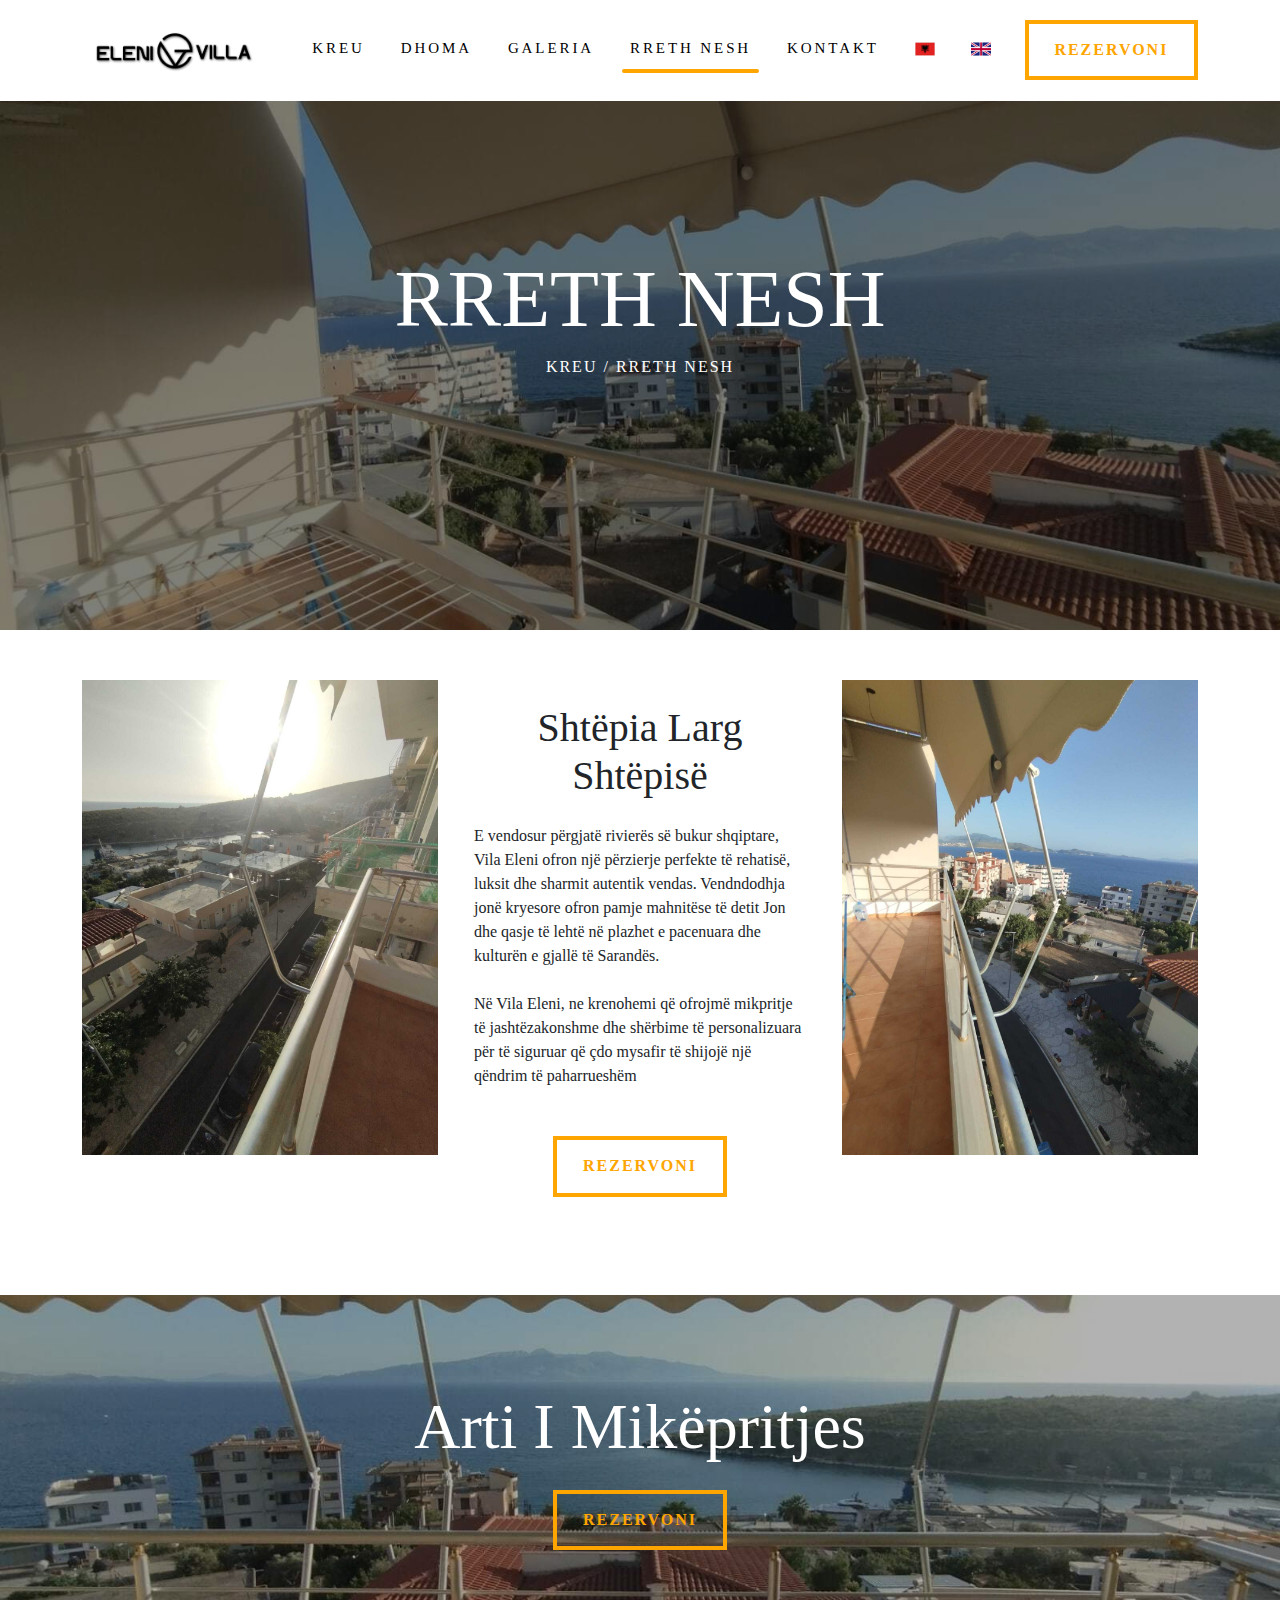
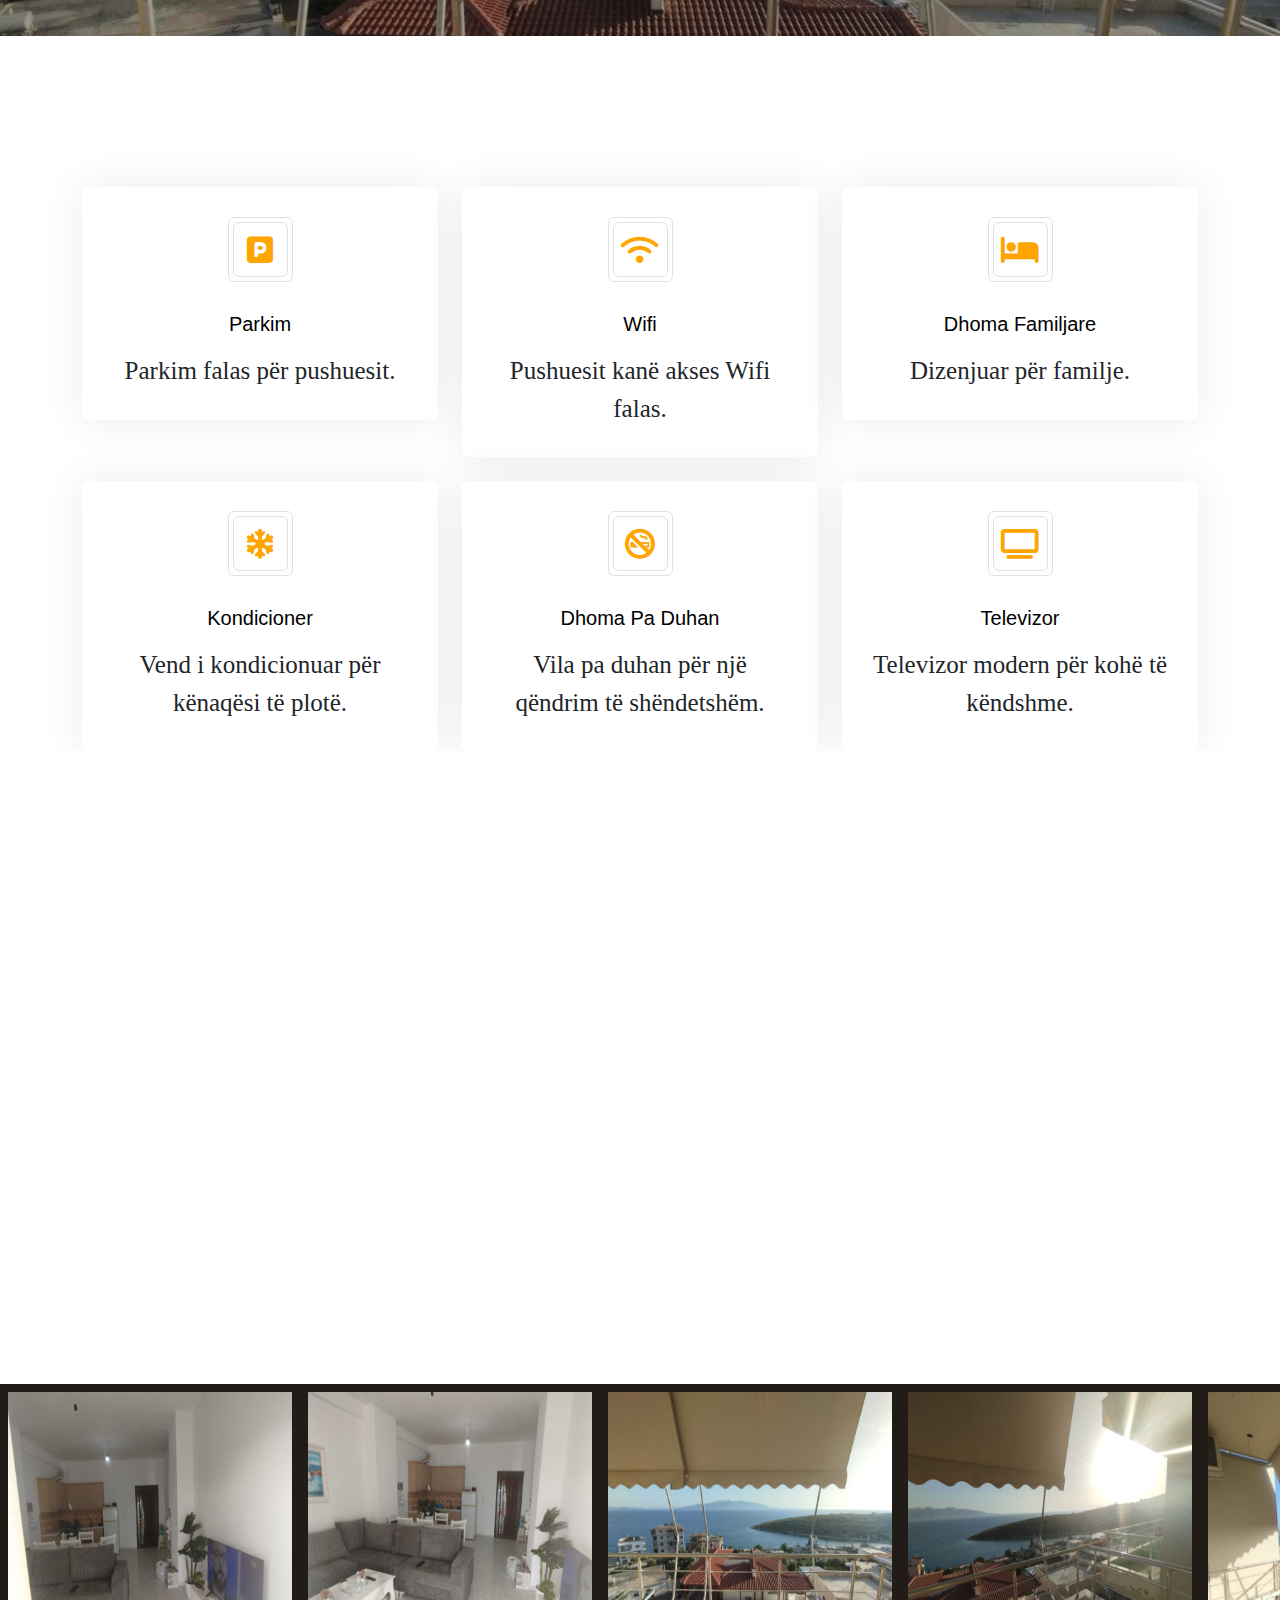
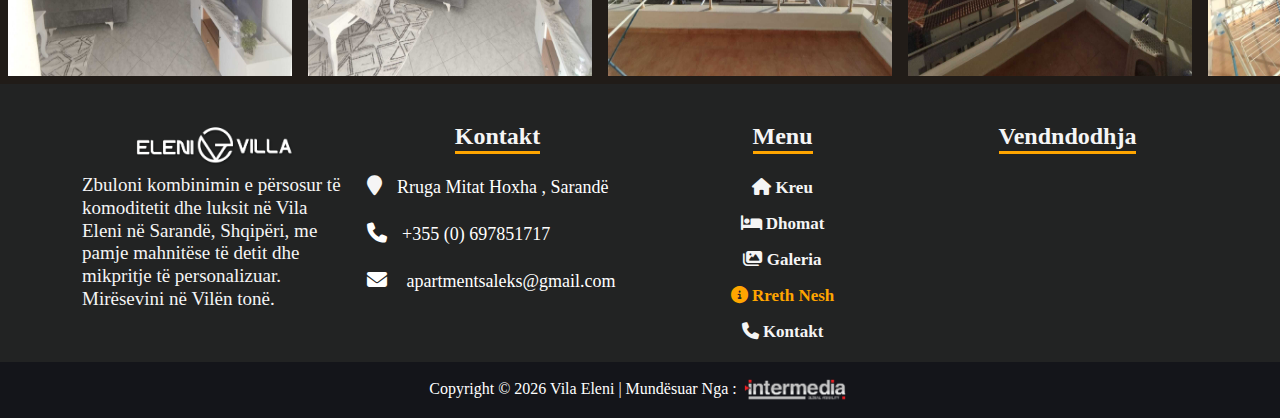
==== about-sq.html @ c91b42d2 "almost done" ====
<!DOCTYPE html>
<html lang="en">
<head>
    <meta charset="UTF-8">
    <meta name="viewport" content="width=device-width, initial-scale=1.0">
    <title>Rreth Nesh - Vila Eleni , Sarandë , Shqipëri</title>
    <meta name="description" content="">
    <meta name="keywords" content="Rreth Nesh - Vila Eleni, Sarandë , Shqipëri , ">
    <meta name="google-site-verification" content="VBBXbdI32-JaBuuOkWz5NeAeNk-Iu5e2lK04XvJz4yU" />
    <link rel="icon" href="assets/icon/logo.png" />
    <!--Font-Awasome-->
    <link rel="stylesheet" href="https://cdnjs.cloudflare.com/ajax/libs/font-awesome/6.5.2/css/all.min.css">
    <!--Bootstrap-->
    <link rel="stylesheet" href="https://cdn.jsdelivr.net/npm/bootstrap@5.3.3/dist/css/bootstrap.min.css"
        integrity="sha384-QWTKZyjpPEjISv5WaRU9OFeRpok6YctnYmDr5pNlyT2bRjXh0JMhjY6hW+ALEwIH" crossorigin="anonymous">
    <!--Swiper-->
    <link rel="stylesheet" href="https://cdn.jsdelivr.net/npm/swiper@10/swiper-bundle.min.css" />
    <!--Font-->
    <link rel="preconnect" href="https://fonts.googleapis.com">
    <link rel="preconnect" href="https://fonts.gstatic.com" crossorigin>
    <link
        href="https://fonts.googleapis.com/css2?family=Elsie+Swash+Caps&family=Montserrat&family=Outfit&family=Plus+Jakarta+Sans&family=Poppins&family=Prompt&display=swap"
        rel="stylesheet">
    <!--My Style-->
    <link rel="stylesheet" href="style.css">
</head>
<body>
    <header class="header">
        <nav class="navbar navbar-expand-lg  header-nav  fixed-top ">
            <div class="container">
                <a class="navbar-brand " href="index-sq.html"> <img class="logo1" src="assets/icon/logo.png" alt="logo"
                        height="60px">
                </a>
                <button class="navbar-toggler" type="button" data-bs-toggle="collapse"
                    data-bs-target="#navbarSupportedContent" aria-controls="navbarSupportedContent"
                    aria-expanded="false" aria-label="Toggle navigation">
                    <span class="navbar-toggler-icon"></span>
                </button>
                <div class="collapse navbar-collapse text-center justify-content-between " id="navbarSupportedContent">
                    <ul class="navbar-nav ml-auto mx-auto">
                        <li class="nav-item">
                            <a class="nav-link" href="index-sq.html">Kreu</a>
                            <div class="underline"></div>
                        </li>
                        <li class="nav-item">
                            <a class="nav-link" href="rooms-sq.html">Dhoma</a>
                            <div class="underline"></div>
                        </li>
                        <li class="nav-item">
                            <a class="nav-link" href="gallery-sq.html">Galeria</a>
                            <div class="underline"></div>
                        </li>
                        <li class="nav-item active-link">
                            <a class="nav-link " aria-current="page" href="about-sq.html">Rreth Nesh</a>
                            <div class="underline"></div>
                        </li>
                        <li class="nav-item">
                            <a class="nav-link " href="contact-sq.html">Kontakt</a>
                            <div class="underline"></div>
                        </li>
                        <li class="nav-item">
                            <a class="nav-link " href="about-sq.html"><img src="assets/icon/ALB.png" alt="ALB Flag"
                                    height=20> </a>
                        </li>
                        <li class="nav-item">
                            <a class="nav-link " href="about.html"><img src="assets/icon/GBR.png" alt="GBR Flag"
                                    height=20></a>
                        </li>
                    </ul>
                    <div>
                        <a href="contact.html">
                            <button class="c-button c-button--gooey"> Rezervoni
                                <div class="c-button__blobs">
                                    <div></div>
                                    <div></div>
                                    <div></div>
                                </div>
                            </button>
                        </a>
                    </div>
                </div>
            </div>
        </nav>
    </header>
    <main>
        <section id="about-head">
            <div class="container">
                <div class="row py-5">
                    <div class="col-md-12 d-flex flex-column">
                        <div>
                            <h1 class="display-1 fadeindown">Rreth Nesh</h1>
                            <ul class="breacrumd">
                                <li class="fadeinright"><a href="index-sq.html">Kreu</a></li>
                                <li class="fadeinup">/</li>
                                <li class="fadeinleft">Rreth Nesh</li>
                            </ul>
                        </div>
                    </div>
                </div>
            </div>
        </section>
        <!--About Us-->
        <section class="container">
            <div class="row">
                <div class="col-md-4">
                    <img src="assets/image/7.jpeg" class="img-fluid" alt="">
                </div>
                <div class="col-md-4 mt-4">
                    <div class="container">
                        <h1 class="text-center">Shtëpia Larg Shtëpisë</h1>
                        <p class="my-4">E vendosur përgjatë rivierës së bukur shqiptare, Vila Eleni ofron një përzierje
                            perfekte të rehatisë, luksit dhe sharmit autentik vendas. Vendndodhja jonë kryesore ofron
                            pamje mahnitëse të detit Jon dhe qasje të lehtë në plazhet e pacenuara dhe kulturën e gjallë
                            të Sarandës.
                        </p>
                        <p>
                            Në Vila Eleni, ne krenohemi që ofrojmë mikpritje të jashtëzakonshme dhe shërbime të
                            personalizuara për të siguruar që çdo mysafir të shijojë një qëndrim të paharrueshëm
                        </p>
                        <div class="d-flex justify-content-center my-5">
                            <a href="contact.html">
                                <button class="c-button c-button--gooey"> Rezervoni
                                    <div class="c-button__blobs">
                                        <div></div>
                                        <div></div>
                                        <div></div>
                                    </div>
                                </button>
                            </a>
                        </div>
                    </div>
                </div>
                <div class="col-md-4  mb-4">
                    <img src="assets/image/6.jpeg" class="img-fluid" alt="">
                </div>
            </div>
        </section>
        <!--End About Us-->
        <!--Counter-->
        <div class="counter">
            <div class="container">
                <div class="row text-center">
                    <div class="col-md-12 mb-lg-0 mb-md-0 mb-5">
                        <h1 class="my-4">
                            <span class="uititle" style="color: white;">Arti I Mikëpritjes</span>
                        </h1>
                        <p>
                            <a href="contact.html">
                                <button class="c-button c-button--gooey"> Rezervoni
                                    <div class="c-button__blobs">
                                        <div></div>
                                        <div></div>
                                        <div></div>
                                    </div>
                                </button>
                            </a>
                        </p>
                    </div>
                </div>
            </div>
        </div>
        <!--End Counter-->
        <!--Facility-->
        <section class="pb-0">
            <div class="container">
                <h1 class="fadeinright text-center mb-4 uititle"> Komoditet &amp; & Facilitet Tona</h1>
                <div class="row g-4">
                    <div class="col-lg-4 col-md-6 wow fadeInUp" data-wow-delay="0.1s">
                        <a class="service-item rounded" href="rooms.html">
                            <div class="service-icon bg-transparent border rounded p-1">
                                <div
                                    class="w-100 h-100 border rounded d-flex align-items-center justify-content-center">
                                    <i class="fa fa-parking fa-2x" style="color: orange;"></i>
                                </div>
                            </div>
                            <h5 class="mb-3" style="font-size: 20px; font-family:sans-serif; color: #000;">Parkim</h5>
                            <p class="text-body mb-0">Parkim falas për pushuesit.</p>
                        </a>
                    </div>
                    <div class="col-lg-4 col-md-6 wow fadeInUp" data-wow-delay="0.2s">
                        <a class="service-item rounded" href="rooms.html">
                            <div class="service-icon bg-transparent border rounded p-1">
                                <div
                                    class="w-100 h-100 border rounded d-flex align-items-center justify-content-center">
                                    <i class="fa fa-wifi fa-2x" style="color: orange;"></i>
                                </div>
                            </div>
                            <h5 class="mb-3" style="font-size: 20px; font-family:sans-serif; color: #000;">Wifi</h5>
                            <p class="text-body mb-0">Pushuesit kanë akses Wifi falas.</p>
                        </a>
                    </div>
                    <div class="col-lg-4 col-md-6 wow fadeInUp" data-wow-delay="0.3s">
                        <a class="service-item rounded" href="rooms.html">
                            <div class="service-icon bg-transparent border rounded p-1">
                                <div
                                    class="w-100 h-100 border rounded d-flex align-items-center justify-content-center">
                                    <i class="fa fa-bed fa-2x " style="color: orange;"></i>
                                </div>
                            </div>
                            <h5 class="mb-3" style="font-size: 20px; font-family:sans-serif; color: #000;">Dhoma
                                Familjare</h5>
                            <p class="text-body mb-0">Dizenjuar për familje.</p>
                        </a>
                    </div>
                    <div class="col-lg-4 col-md-6 wow fadeInUp" data-wow-delay="0.4s">
                        <a class="service-item rounded" href="rooms.html">
                            <div class="service-icon bg-transparent border rounded p-1">
                                <div
                                    class="w-100 h-100 border rounded d-flex align-items-center justify-content-center">
                                    <i class="fa fa-snowflake fa-2x" style="color: orange;"></i>
                                </div>
                            </div>
                            <h5 class="mb-3" style="font-size: 20px; font-family:sans-serif; color: #000;">Kondicioner
                            </h5>
                            <p class="text-body mb-0">Vend i kondicionuar për kënaqësi të plotë.</p>
                        </a>
                    </div>
                    <div class="col-lg-4 col-md-6 wow fadeInUp" data-wow-delay="0.5s">
                        <a class="service-item rounded" href="rooms.html">
                            <div class="service-icon bg-transparent border rounded p-1">
                                <div
                                    class="w-100 h-100 border rounded d-flex align-items-center justify-content-center">
                                    <i class="fa fa-smoking-ban fa-2x" style="color: orange;"></i>
                                </div>
                            </div>
                            <h5 class="mb-3" style="font-size: 20px; font-family:sans-serif; color: #000;">Dhoma Pa
                                Duhan</h5>
                            <p class="text-body mb-0">Vila pa duhan për një qëndrim të shëndetshëm.</p>
                        </a>
                    </div>
                    <div class="col-lg-4 col-md-6 wow fadeInUp" data-wow-delay="0.6s">
                        <a class="service-item rounded" href="rooms.html">
                            <div class="service-icon bg-transparent border rounded p-1">
                                <div
                                    class="w-100 h-100 border rounded d-flex align-items-center justify-content-center">
                                    <i class="fa fa-tv fa-2x" style="color: orange;"></i>
                                </div>
                            </div>
                            <h5 class="mb-3" style="font-size: 20px; font-family:sans-serif; color: #000;">Televizor
                            </h5>
                            <p class="text-body mb-0">Televizor modern për kohë të këndshme.</p>
                        </a>
                    </div>
                </div>
            </div>
        </section>
        <!--End Facility-->
        <!--Testimonials -->
        <section class="Testimonials ">
            <div class="container  ">
                <h1 class="fadeinright text-center mb-4 uititle">Dëshmitë</h1>
                <div class="row">
                    <div class="col-md-4 fadeinright my-3">
                        <div class="review-boxes ">
                            <h6 class="py-2">01</h6>
                            <h2>Maria</h2>
                            <p>Greqi</p>
                            <p style="font-size: 16px;">
                                Kam pasur një qëndrim të jashtëzakonshëm në Vila Eleni. Pamja nga dhoma ime ishte
                                befasuese dhe stafi shkoi lart e përtej për të më bërë të ndihem i mirëpritur.
                                Vendndodhja është perfekte për të eksploruar Sarandën dhe zonat përreth. Unë ia
                                rekomandoj shumë këtë hotel kujtdo që viziton Shqipërinë!”
                            </p>
                        </div>
                    </div>
                    <div class="col-md-4 fade-in my-3">
                        <div class="review-boxes">
                            <h6 class="py-2">02</h6>
                            <h2>John</h2>
                            <p>SHBA</p>
                            <p style="font-size: 16px;">
                                Vila Eleni i tejkaloi të gjitha pritshmëritë e mia. Dhomat janë të bollshme, të pastra
                                dhe të pajisura mirë me gjithçka që ju nevojitet. Mikpritja ishte e pakrahasueshme, dhe
                                mëngjesi ishte i shijshëm me një shumëllojshmëri opsionesh. Do të kthehem patjetër në
                                udhëtimin tim të radhës në Sarandë”.</p>
                        </div>
                    </div>
                    <div class="col-md-4 fadeinleft my-3">
                        <div class="review-boxes">
                            <h6 class="py-2">03</h6>
                            <h2>Anna</h2>
                            <p>Itali</p>
                            <p style="font-size: 16px;">
                                Qëndrimi në Vila Eleni ishte një moment kulmor i pushimeve tona. Hoteli është i dekoruar
                                dhe i mirëmbajtur bukur, dhe stafi është tepër miqësor dhe i dobishëm. Ne e shijuam
                                vendndodhjen e përshtatshme, vetëm një shëtitje të shkurtër nga plazhi dhe restorantet
                                lokale. Faleminderit për një përvojë të mrekullueshme!"</p>
                        </div>
                    </div>
                </div>
            </div>
        </section>
        <!--End Testimonials-->
        <!--Gallery-->
        <section class="py-0">
            <div class="slider">
                <div class="slide-track">
                    <div class="slide">
                        <img src="assets/image/1.jpeg" height="300" width="300" class="p-2" alt="" />
                    </div>
                    <div class="slide">
                        <img src="assets/image/2.jpeg" height="300" width="300" class="p-2" alt="" />
                    </div>
                    <div class="slide">
                        <img src="assets/image/3.jpeg" height="300" width="300" class="p-2" alt="" />
                    </div>
                    <div class="slide">
                        <img src="assets/image/4.jpeg" height="300" width="300" class="p-2" alt="" />
                    </div>
                    <div class="slide">
                        <img src="assets/image/5.jpeg" height="300" width="300" class="p-2" alt="" />
                    </div>
                    <div class="slide">
                        <img src="assets/image/6.jpeg" height="300" width="300" class="p-2" alt="" />
                    </div>
                    <div class="slide">
                        <img src="assets/image/7.jpeg" height="300" width="300" class="p-2" alt="" />
                    </div>
                    <div class="slide">
                        <img src="assets/image/8.jpeg" height="300" width="300" class="p-2" alt="" />
                    </div>
                    <div class="slide">
                        <img src="assets/image/9.jpeg" height="300" width="300" class="p-2" alt="" />
                    </div>
                </div>
            </div>
        </section>
        <!--End Gallery-->
        <footer>
            <div class="container text-center justify-content-center">
                <div class="row ">
                    <div class=" col-lg-3">
                        <div class="footer-widget mb-4 ">
                            <h2 class="heading-2 logo" id="footer-logo">
                                <a class="navbar-brand " href="index.html">
                                    <img src="assets/icon/logo-white.png" height="60px">
                                </a>
                                <p>
                                    Zbuloni kombinimin e përsosur të komoditetit dhe luksit në Vila Eleni në Sarandë,
                                    Shqipëri, me pamje mahnitëse të detit dhe mikpritje të personalizuar. Mirësevini në
                                    Vilën tonë.
                                </p>
                            </h2>
                        </div>
                    </div>
                    <div class=" col-lg-3 ">
                        <h4>Kontakt</h4>
                        <ul class="conta">
                            <li><i class="fa fa-map-marker" aria-hidden="true"></i><a
                                    href="https://maps.app.goo.gl/WzGtSGUW9MC6DTyd7" class="text-white m-0 p-0"
                                    style="text-decoration: none;">Rruga Mitat Hoxha , Sarandë
                                </a></li>
                            <li><i class="fas fa-phone" style="color:white;"></i><a href="tel:+355697851717"
                                    class="text-white m-0 p-0" style="text-decoration: none;">+355 (0)
                                    697851717</a>
                            <li> <i class="fas fa-envelope" style="color: white;"></i><a
                                    href="mailto: apartmentsaleks@gmail.com" class="text-white m-0 p-0"
                                    style="text-decoration: none;">
                                    apartmentsaleks@gmail.com</a></li>
                        </ul>
                    </div>
                    <div class="col-lg-3">
                        <h4>Menu</h4>
                        <ul class="link_menu">
                            <div class="row">
                                <li class="mb-2"><a href="index-sq.html">
                                        <i class="fas fa-home"></i> Kreu</a></li>
                                <li class="mb-2"><a href="rooms-sq.html">
                                        <i class="fas fa-bed"></i> Dhomat</a></li>
                                <li class="mb-2"><a href="gallery-sq.html">
                                        <i class="fas fa-images"></i> Galeria</a></li>
                                <li class="mb-2 active"><a href="about.html">
                                        <i class="fas fa-info-circle"></i> Rreth Nesh</a></li>
                                <li class=""><a href="contact-sq.html">
                                        <i class="fas fa-phone"></i> Kontakt</a></li>
                            </div>
                        </ul>
                    </div>
                    <div class="col-lg-3">
                        <h4>Vendndodhja</h4>
                        <iframe
                            src="https://www.google.com/maps/embed?pb=!1m17!1m12!1m3!1d3062.0706530393018!2d19.992058026277867!3d39.87265527976872!2m3!1f0!2f0!3f0!3m2!1i1024!2i768!4f13.1!3m2!1m1!2zMznCsDUyJzIxLjkiTiAxOcKwNTknMzEuMSJF!5e0!3m2!1sen!2s!4v1718355639758!5m2!1sen!2s"
                            width="100%" height="150" style="border:0;" allowfullscreen="" loading="lazy"
                            referrerpolicy="no-referrer-when-downgrade"></iframe>
                    </div>
                </div>
            </div>
            <div class="copyright">
                <div class="text-center text-white p-2" style="background-color: #14151a;">
                    Copyright ©
                    <script>document.write(new Date().getFullYear());</script> Vila Eleni | Mundësuar Nga : <a
                        href="https://intermedia.al/"><img src="assets/icon/intermediaLogo1.png" class="img-fluid"
                            width="110px" alt=""></a>
                </div>
            </div>
        </footer>
        <button type="button" class="btn btn-floating " id="btn-back-to-top">
            <i class="fas fa-arrow-up" style="color: white;"></i>
        </button>
    </main>
    <!-- Swiper JS -->
    <script src="https://cdn.jsdelivr.net/npm/swiper@10/swiper-bundle.min.js"></script>
    <!--Bootstrap-->
    <script src="https://cdn.jsdelivr.net/npm/bootstrap@5.3.0/dist/js/bootstrap.bundle.min.js"
        integrity="sha384-geWF76RCwLtnZ8qwWowPQNguL3RmwHVBC9FhGdlKrxdiJJigb/j/68SIy3Te4Bkz"
        crossorigin="anonymous"></script>
    <!--Pooper-->
    <script src="https://cdn.jsdelivr.net/npm/@popperjs/core@2.11.8/dist/umd/popper.min.js"
        integrity="sha384-I7E8VVD/ismYTF4hNIPjVp/Zjvgyol6VFvRkX/vR+Vc4jQkC+hVqc2pM8ODewa9r"
        crossorigin="anonymous"></script>
    <script src="main.js"></script>
</body>
</html>
---- style.css ----
@import url('https://fonts.googleapis.com/css2?family=EB+Garamond:ital,wght@0,400..800;1,400..800&display=swap');

/*Root*/
:root {
    --primary-color: #021832;
    --secondary-color: #a3a190;
    --bg-color: #f4f4f4;
    --bg-white: #fff;
    --bg-black: #000;
    --smoky-black-1: hsla(40, 12%, 5%, 1);
    --primary-font: "Poppins", sans-serif;
    --secondary-font: "Oswald", sans-serif;
    --primary-text: #021832;
    --secondary-text: white;
    --text-white: #fff;
    --text-black: #151515;
    --gold: #867051;
    --light-gold: #bd9b71;
    --black: #20252d;
}

::selection {
    background-color: black;
    color: white;
}

::-webkit-scrollbar {
    width: 15px;
}

::-webkit-scrollbar-track {
    background-color: var(--text-white);
}

::-webkit-scrollbar-thumb {
    background: orange;
}

body::-webkit-scrollbar {
    width: 13px;
}

html,
body {
    width: 100% !important;
    height: 100% !important;
    margin: 0px !important;
    padding: 0px !important;
}

* {
    margin: 0;
    padding: 0;
    box-sizing: border-box;
    font-family: Gilda Display, serif;
}

a {
    color: inherit;
    text-decoration: none;
    transition: all 0.3s;
}

section {
    padding: 50px 0;
    overflow: hidden;
}

.row {
    display: flex;
    flex-wrap: wrap;
}

.col {
    flex: 1;
}

li {
    list-style: none;
    padding: 0px;
    margin: 0px;
}

/*BACK_TO_TOP*/
#btn-back-to-top {
    position: fixed;
    bottom: 20px;
    right: 20px;
    display: none;
    background-color: orange;
    border: 2px solid orange;
    z-index: 1;
}

/*  HEADER */
.nav-link {
    text-decoration: none;
    display: inline-block;
    padding: 10px;
    color: #000000;
    transition: color 0.3s ease-in-out;
    font-family: 'Gilda Display', serif;
    font-size: 15px;
    line-height: 3.333;
    letter-spacing: 2.9px;
    font-weight: 200;
    position: relative;
    line-height: 1.5;
    text-transform: uppercase;
}

.nav-item .underline {
    height: 4px;
    background-color: transparent;
    width: 0;
    transition: width 0.6s, background-color 0.6s;
    border-radius: 70px;
    margin: 0 auto;
}

.nav-item.active-link a {
    color: #000000;
}

.nav-item.active-link .underline {
    width: 100%;
    background-color: orange;
}

.nav-item:hover .underline {
    background-color: orange;
    width: 100%;
}

.nav-item:hover a {
    color: orange;
}

.nav-item:active a {
    transition: none;
}

.nav-item:active .underline {
    transition: none;
    background-color: orange;
}

.navbar-nav {
    margin-left: auto;
    gap: 20px;
    font-size: 18px;
}

.navbar {
    background-color: rgb(255, 255, 255);
    border-bottom: 1px solid rgba(255, 255, 255, 0.1);
    padding: 15px 0;
}

.navbar-toggler {
    background-color: orange;
    color: transparent !important;
}

.navbar-toggler-icon {
    background-image: url("data:image/svg+xml;charset=utf8,%3Csvg viewBox='0 0 32 32' xmlns='http://www.w3.org/2000/svg'%3E%3Cpath stroke='rgba(255, 255, 255, 0.7)' stroke-width='2' stroke-linecap='round' stroke-miterlimit='10' d='M4 8h24M4 16h24M4 24h24'/%3E%3C/svg%3E");
}

.navbar-toggler:hover,
.navbar-toggler:active {
    border-color: orange !important;
    background-color: orange;
    color: transparent !important;
}

.btn-3 {
    overflow: hidden;
}

/* Footer */
footer {
    background: #222323;
    padding-top: 40px;
    font-family: 'Gilda Display', serif;
}

footer p {
    text-align: left;
    color: whitesmoke;
    font-size: 19px;
}

footer h4 {
    font-weight: 600;
    line-height: 24px;
    color: whitesmoke;
    margin-bottom: 15px;
    border-bottom: orange solid 3px;
    padding-bottom: 3px;
    display: table;
    margin: 0 auto 20px auto;
}
#footer-logo {
    margin-top: -10px;
    
}
ul.conta,
ul.social_icon,
ul.link_menu {
    padding: 0;
}

ul.conta li {
    color: whitesmoke !important;
    text-align: left;
    padding-bottom: 20px;
    font-size: 18px;
    list-style: none;
}

ul.conta li i {
    padding-right: 15px;
    text-align: center;
    font-size: 20px;
}

ul.conta li a {
    color: whitesmoke;
}

ul.link_menu li {
    display: block;
    text-align: center;
}

ul.link_menu li.active a {
    color: orange;
    fill: orange !important;
}

ul.link_menu li a {
    color: whitesmoke;
    font-size: 17px;
    line-height: 28px;
    display: inline-block;
    width: -moz-max-content;
    text-decoration: none;
    transition: 0.5s;
    font-weight: 600;
    fill: whitesmoke;
}

ul.link_menu li a:hover {
    color: orange;
    fill: orange !important;
}

#logo img {
    width: 12%;
}

ul.link_menu li {
    transition: 0.5s;
}

ul.link_menu li a:hover {
    transform: translate(10px);
}

/*Index-Home*/
.mySwiper {
    height: 90vh;
    margin-top: 0;
    overflow: hidden;
    position: relative;
}

.mySwiper .overlay {
    position: absolute;
    left: 0;
    top: 0;
    width: 100%;
    height: 100%;
    z-index: -1;
}

.mySwiper .overlay::before {
    background: rgba(0, 0, 0, 0.361);
}

.mySwiper .overlay::before {
    content: "";
    width: 100%;
    height: 100%;
    position: absolute;
    top: 0;
    left: 0;
    background: rgba(0, 0, 0, 0.702);
    z-index: 1;
}

.mySwiper .overlay img {
    width: 100%;
    height: 100%;
    object-fit: cover;
}

.mySwiper .box-slider .content-box {
    justify-content: center;
}

.mySwiper .box-slider .content-box.style-2 {
    width: 100%;
}

.mySwiper .box-slider .content-box .title {
    text-transform: uppercase;
    letter-spacing: 2.7px;
    line-height: 1.25;
    margin-bottom: 12px;
    color: #fff;
    text-align: center;
    font-size: 50px;
}

.mySwiper .box-slider .content-box.style-2 .sub-title {
    padding-right: 0;
    margin-top: 15px;
    margin-bottom: 40px;
    font-size: 25px;
}

.mySwiper .box-slider .content-box .sub-title {
    color: #fff;
    letter-spacing: 0px;
    line-height: 28px;
    padding-right: 145px;
    margin-bottom: 40px;
    font-family: 'Gilda Display', serif;
    font-size: 17px;
    font-weight: 400;
    text-align: center;
}

.mySwiper .box-slider .content-box.style-2 .wrap-btn {
    display: block;
    text-align: center;
}

.mySwiper .box-slider .content-box a {
    font-weight: 600;
}

.swiper-slide {
    display: flex;
    justify-content: center;
    align-items: center;
}

/*Index-About*/
.attraction-section-subtitle,
.attraction-section-title {
    font-family: "Playfair Display", serif;
    font-weight: 400;
    line-height: 1.2;
    font-size: 0.875rem;
    letter-spacing: 4.2px;
    text-transform: uppercase;
    color: rgb(0, 0, 0);
}
.attraction-section-title {
    font-size: 35px;
}
/*Index-Rooms*/
.rooms h6 {
    color: #737a83;
    font-family: 'Plus Jakarta Sans', sans-serif;
    font-weight: 600;
    letter-spacing: 0.1em;
}
.rooms .tagline::before {
    content: "";
    display: block;
    width: 68px;
    height: 2px;
    background-color: #C4B583;
    margin-bottom: 17px;
}
.rooms h2 {
    font-family: 'Plus Jakarta Sans', sans-serif;
    font-weight: bold;
}
.rooms p {
    font-family: 'Prompt', sans-serif;
    color: #8c8c8c;
}
.room-content .room-img {
    position: relative;
}
.room-content .room-info {
    background-color: #f9f9f9;
    box-shadow: 0 5px 10px 0 rgba(0, 0, 0, 0.1);
    padding: 20px;
}
.room-info h4 {
    font-family: 'Plus Jakarta Sans', sans-serif;
    font-weight: bold;
}
.room-amenities p {
    font-family: 'Plus Jakarta Sans', sans-serif;
    font-size: 10px;
    text-transform: uppercase;
    letter-spacing: 1px;
    margin-bottom: 3px;
}
.room-amenities {
    background-color: #c4b58323;
    padding: 10px;
}
@media only screen and (min-width: 600px) {
    .room-amenities {
        display: flex;
        justify-content: space-between;
    }
}
@media only screen and (max-width: 600px) {
    .room-amenities {
        text-align: center;
    }
}
/*Index-Gallery*/
.slider {
    background: #211C18;
    height: 300px;
    margin: auto;
    overflow: hidden;
    position: relative;
}

.slider::before,
.slider::after {
    content: "";
    height: 300px;
    position: absolute;
    width: 300px;
    z-index: 2;
}

.slider::after {
    right: 0;
    top: 0;
    transform: rotateZ(180deg);
}

.slider::before {
    left: 0;
    top: 0;
}

.slider .slide-track {
    animation: scroll 60s linear infinite;
    display: flex;
}

.slider .slide {
    height: 300px;
    width: 300px;
}

@keyframes scroll {
    0% {
        transform: translateX(0);
    }

    100% {
        transform: translateX(calc(-250px * 7));
    }
}

/*Facility*/
.service-item {
    padding: 30px;
    display: flex;
    flex-direction: column;
    justify-content: center;
    text-align: center;
    background: #FFFFFF;
    box-shadow: 0 0 45px rgba(0, 0, 0, .08);
    transition: .5s;
}

.service-item:hover {
    background: unset;
}

.service-item .service-icon {
    color: #000;
    margin: 0 auto 30px auto;
    width: 65px;
    height: 65px;
    transition: .5s;
}

.service-item i {
    font-size: 30px;
}

.service-item i,
.service-item h5,
.service-item p {
    transition: .5s;
}

.service-item p {
    font-size: 25px;
}

.service-item:hover i,
.service-item:hover h5,
.service-item:hover p {
    color: black !important;
}

/*Index-Testimonials*/
.facilities-section {
    background: url('assets/image/Template-Photo-1.webp') rgba(20, 19, 19, 0.625);
    background-attachment: fixed;
    background-position: bottom;
    background-size: cover;
    background-repeat: no-repeat;
    background-blend-mode: multiply;
    padding: 50px 0;
    text-align: center;
}

.review-boxes {
    background-color: #6F6E79;
    color: #6e6e6e;
    padding: 0 25px;
    padding-top: 60px;
    transition-duration: 0.5s;
    height: 400px;
}

.review-boxes:hover {
    background-color: #ffffff;
    color: #000;
    transition-duration: 0.5s;
}

.review-boxes p {
    color: #ffffffef;
    transition-duration: 0.5s;
}

.review-boxes:hover p {
    color: #000000ef;
    transition-duration: 0.5s;
}

.Testimonials .row h2 {
    font-size: 28px !important;
    font-weight: 300 !important;
}

.Testimonials .row .review-boxes h6 {
    color: #ffffff;
}

.Testimonials .row .review-boxes:hover h6 {
    color: #3b3a3a;
}

.Testimonials .row .review-boxes h2 {
    color: #ffffff;
}

.Testimonials .row .review-boxes:hover h2 {
    color: #3b3a3a;
}

/*Counter*/
.counter {
    background-image: linear-gradient(rgba(0, 0, 0, 0.3), rgba(0, 0, 0, 0.3)), url('assets/image/3.jpeg');
    background-position: center;
    background-repeat: no-repeat;
    background-size: cover;
    position: relative;
    padding: 70px;
}

.uititle {
    font-size: 4rem;
    font-family: Gilda Display, serif;
}

/*Rooms*/
#rooms-head {
    background: url(assets/image/Template-Photo-1.webp) rgba(0, 0, 0, 0.5);
    background-size: cover;
    background-repeat: no-repeat;
    background-position: center;
    background-blend-mode: multiply;
    height: 70vh;
    text-align: center;
    display: flex;
    align-items: center;
}
html body main section.rooms div.container div.row div.col-lg-12 div.room-content.h-100 div.room-img div#carouselExampleIndicators.carousel.slide div.carousel-inner,html body main section.rooms div.container div.row div.col-lg-12 div.room-content.h-100 div.room-img div#carouselExampleIndicators.carousel.slide.pointer-event div.carousel-inner div.carousel-item.active img.d-block.w-100{height: 85vh;}
/*Gallery*/
#gallery-head {
    background: url(assets/image/Template-Photo-1.webp) rgba(0, 0, 0, 0.5);
    background-size: cover;
    background-repeat: no-repeat;
    background-position: center;
    background-blend-mode: multiply;
    height: 70vh;
    text-align: center;
    display: flex;
    align-items: center;
}

.gallimg {
    height: 100%;
    max-height: 300px;
    width: 100%;
    box-shadow: 6px 6px 2px orange;
}

/*About Us*/
#about-head {
    background: url(assets/image/5.jpeg) rgba(0, 0, 0, 0.5);
    background-size: cover;
    background-repeat: no-repeat;
    background-position: center;
    background-blend-mode: multiply;
    height: 70vh;
    text-align: center;
    display: flex;
    align-items: center;
}

.info-box {
    width: 300px;
    height: 40px;
    text-align: center;
    background: white;
    position: relative;
    margin-top: -275px;
    z-index: 10;
    margin-left: 375px;
    color: orange;
    border-radius: 40px;
}

/*Contact Us*/
#contact-head {
    background: url(assets/image/3.jpeg) rgba(0, 0, 0, 0.5);
    background-size: cover;
    background-repeat: no-repeat;
    background-position: center;
    background-blend-mode: multiply;
    height: 70vh;
    text-align: center;
    display: flex;
    align-items: center;
}

.contact-box {
    border: 1px solid #AA8B5F;
    padding-top: 70px;
    padding-bottom: 70px;
}

/*General*/
#contact-head h1,
#gallery-head h1,
#restaurant-head h1,
#rooms-head h1,
#about-head h1 {
    color: #fff;
    text-transform: uppercase;
    position: relative;
    display: inline-block;
}

.breacrumd {
    list-style: none;
    padding: 0;
    margin: 0;
    display: flex;
    justify-content: center;
}

.breacrumd li {
    font-size: 16px;
    color: #fff;
    text-transform: uppercase;
    margin: 0 3px;
    letter-spacing: 2px;
}

.breacrumd li a:hover {
    color: orange;
}

/*Animation*/
.fadeinleft {
    opacity: 0;
    transform: translateX(200px);
    transition: all 1.3s ease-out;
}

.fadeinright {
    opacity: 0;
    transform: translateX(-200px);
    transition: all 0.8s ease-out;
}

.fadeindown {
    opacity: 0;
    transform: translateY(-100px);
    transition: all 1.2s ease-out;
}

.fadeinup {
    opacity: 0;
    transform: translateY(100px);
    transition: all 1.2s ease-out;
}

.fade-in {
    opacity: 0;
    transition: all 1.3s ease-in;
}

.active-left,
.active,
.active-right,
.active-down,
.active-up {
    opacity: 1;
    transform: translateX(0);
    transform: translateY(0);
}

.fadein {
    opacity: 0;
}

/*Button*/
.c-button {
    color: #000;
    font-weight: 700;
    font-size: 16px;
    text-decoration: none;
    padding: 0.9em 1.6em;
    cursor: pointer;
    display: inline-block;
    vertical-align: middle;
    position: relative;
    z-index: 1;
  }
  
  .c-button--gooey {
    color: orange;
    text-transform: uppercase;
    letter-spacing: 2px;
    border: 4px solid orange;
    border-radius: 0;
    position: relative;
    transition: all 700ms ease;
    background: transparent;
  }
  
  .c-button--gooey .c-button__blobs {
    height: 100%;
    overflow: hidden;
    position: absolute;
    top: 0;
    left: 0;
    bottom: -3px;
    right: -1px;
    z-index: -1;
  }
  
  .c-button--gooey .c-button__blobs div {
    background-color: orange;
    width: 34%;
    height: 100%;
    border-radius: 100%;
    position: absolute;
    transform: scale(1.4) translateY(125%) translateZ(0);
    transition: all 700ms ease;
  }
  
  .c-button--gooey .c-button__blobs div:nth-child(1) {
    left: -5%;
  }
  
  .c-button--gooey .c-button__blobs div:nth-child(2) {
    left: 30%;
    transition-delay: 60ms;
  }
  
  .c-button--gooey .c-button__blobs div:nth-child(3) {
    left: 66%;
    transition-delay: 25ms;
  }
  
  .c-button--gooey:hover {
    color: #fff;
  }
  
  .c-button--gooey:hover .c-button__blobs div {
    transform: scale(1.4) translateY(0) translateZ(0);
  }
  button#btn-back-to-top.btn.btn-floating i.fas.fa-arrow-up {
    color: #0e1927 !important;
}

/*Media*/
@media only screen and (max-width: 1200px) {

    #contact-head h1,
    #gallery-head h1,
    #restaurant-head h1,
    #rooms-head h1 #about-head h1 {
        margin-top: 100px;
    }

    .mySwiper .box-slider .content-box .title {
        font-size: 25px !important;
        line-height: unset !important;
    }

    .mySwiper {
        height: 75vh !important;
    }

    section {
        padding-bottom: 0px;
    }

    #btn-back-to-top,
    .info-box,
    .mySwiper .box-slider .content-box.style-2 .sub-title {
        display: none !important;
    }

    ul.conta li,
    footer p,
    ul.social_icon,
    .heading-2,
    ul.link_menu li {
        text-align: center;
        float: center;
    }

    footer h4 {
        text-align: center;
        display: inline-block;
    }

    #footer-logo {
        text-align: center;
        
    }

    .fadeinleft,
    .fadein,
    .fadeinright,
    .fadeindown,
    .fadeinup {
        transform: none;
    }

    .uititle {
        font-size: 2.5rem;
    }

    .review-boxes {
        margin: 0 0 0 25px;
    }
}
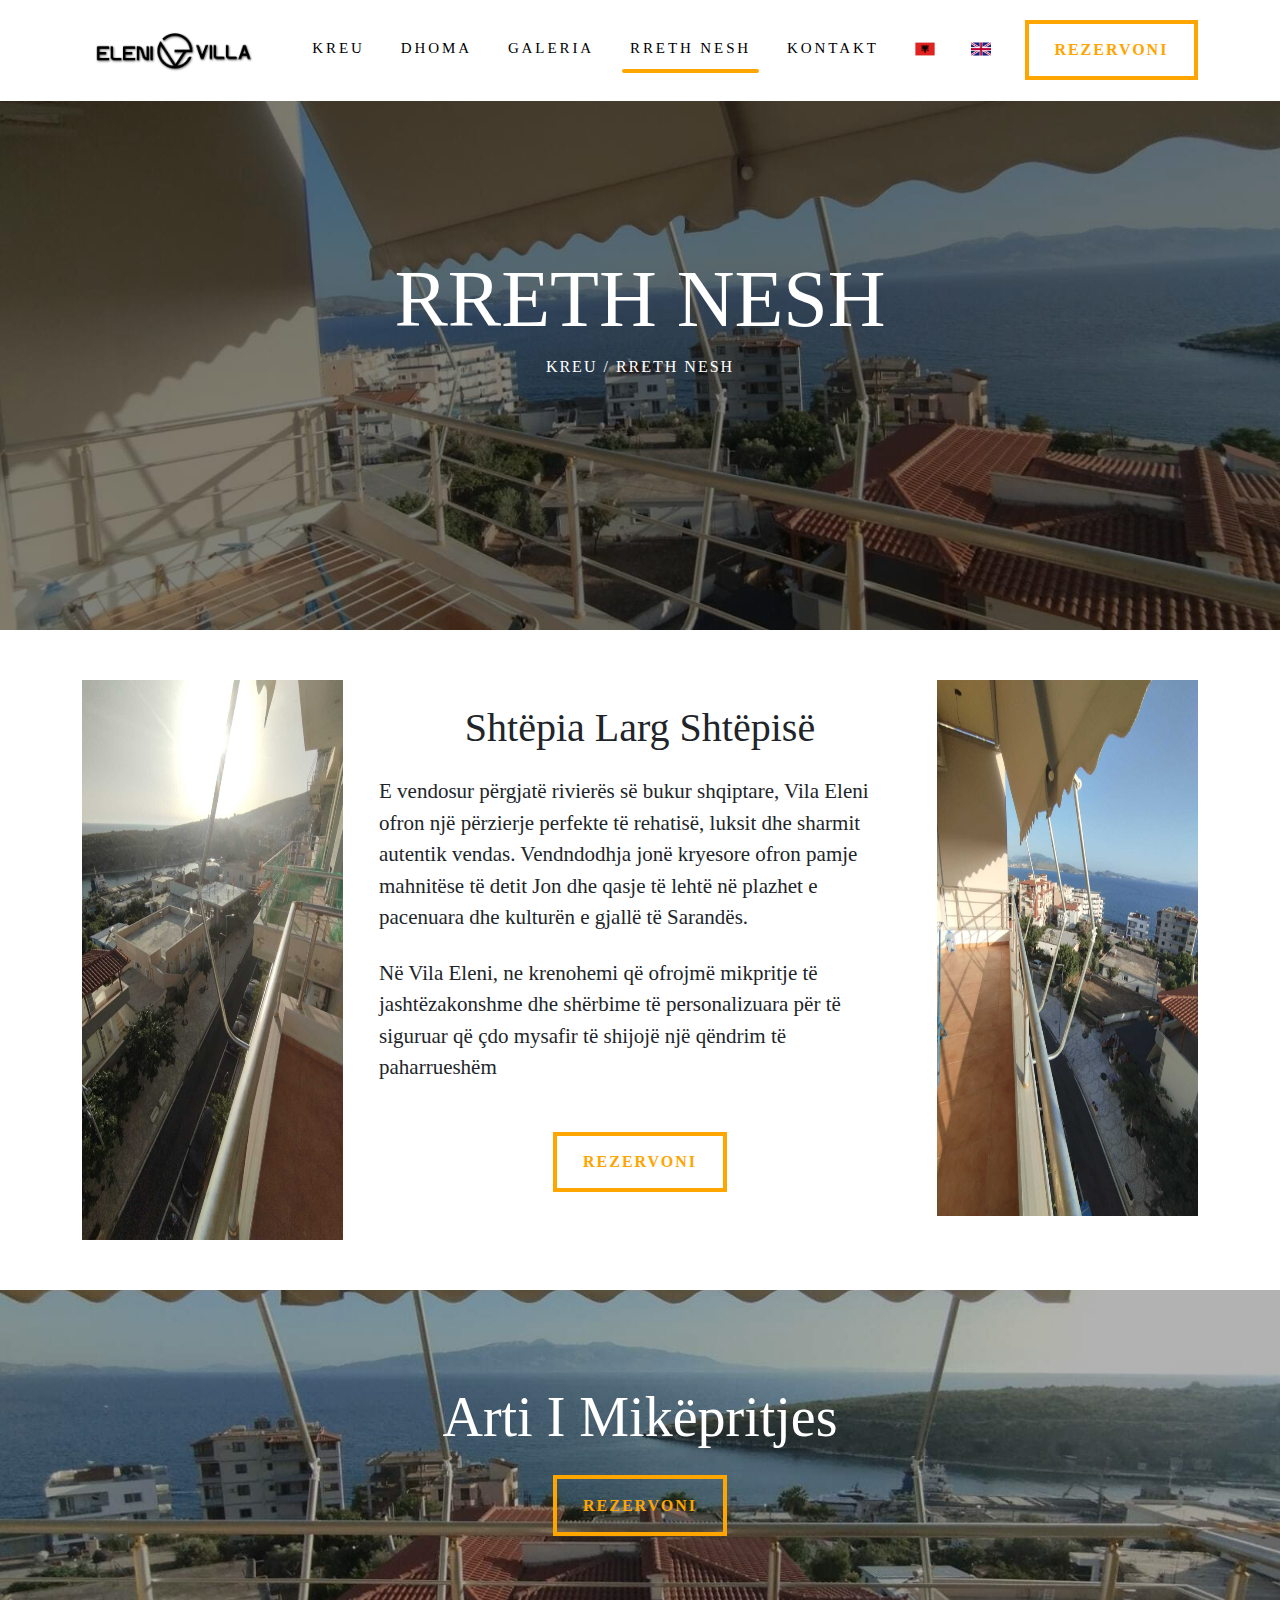
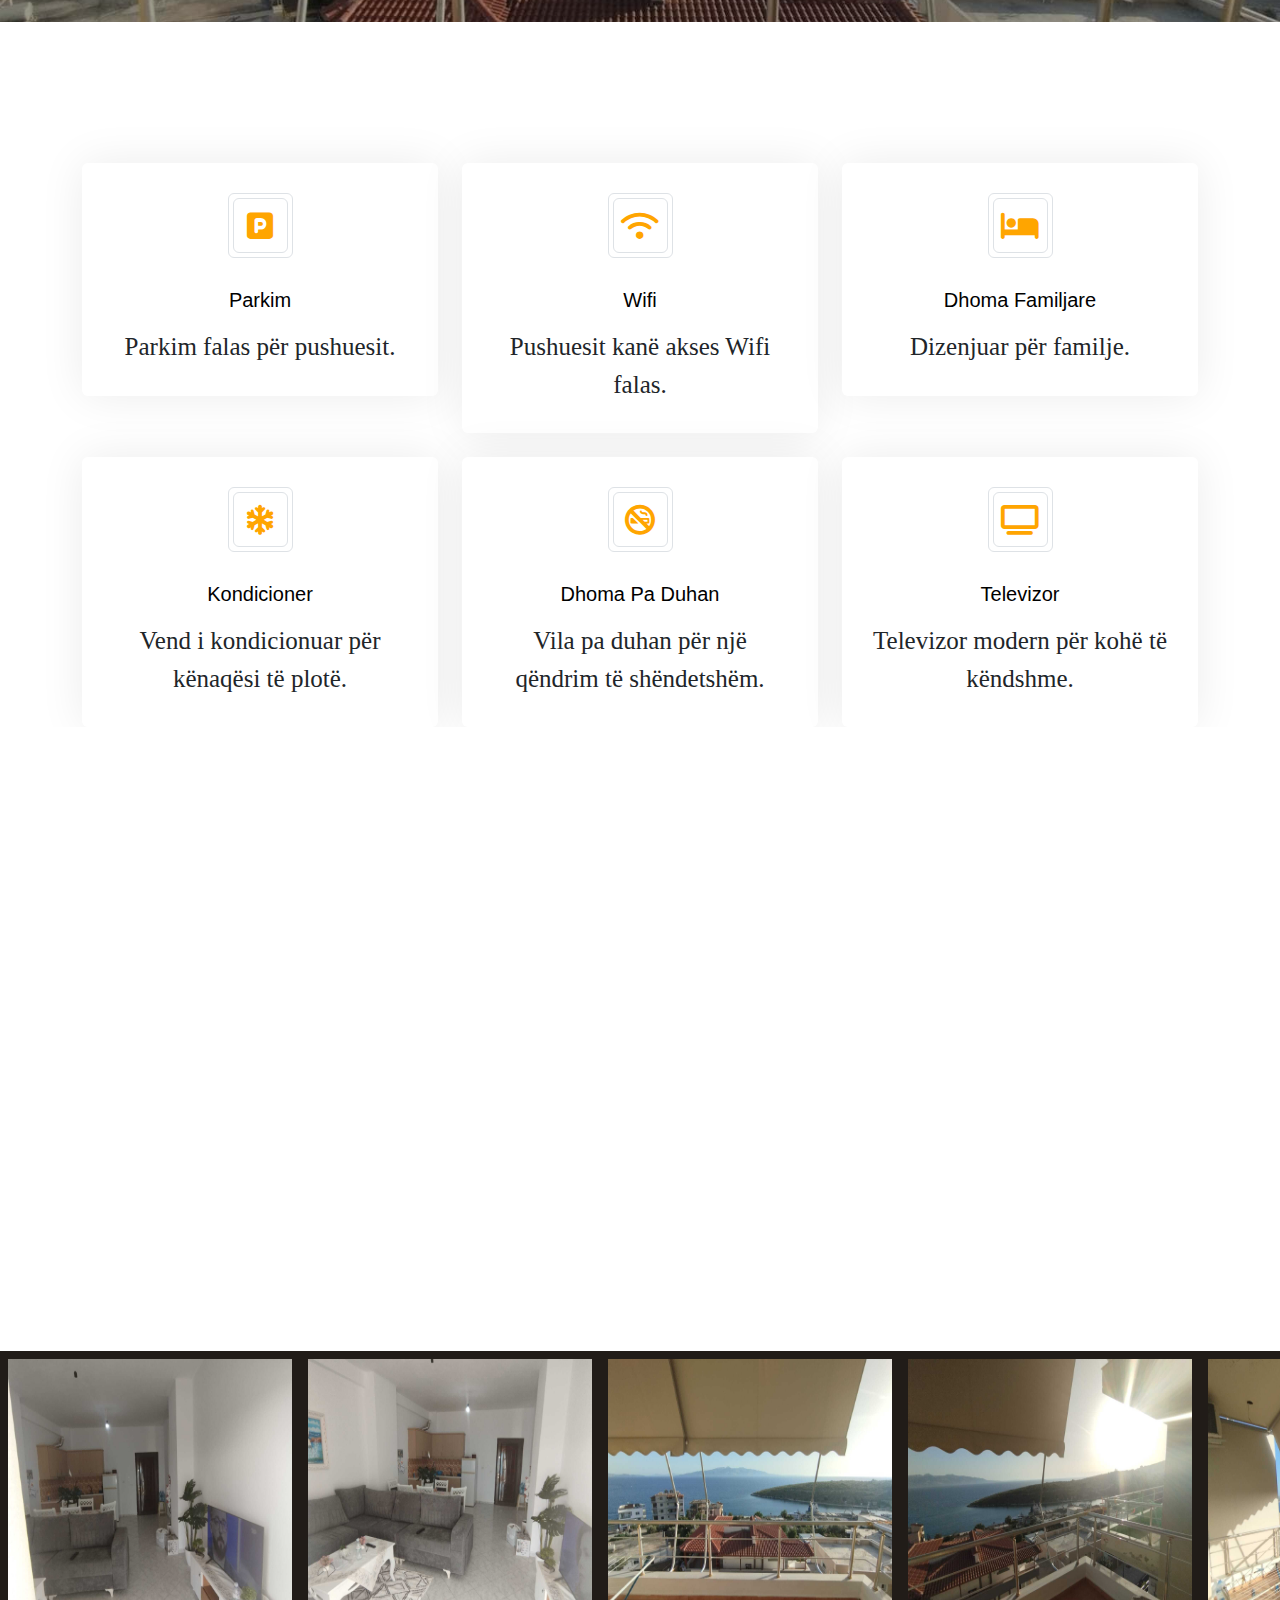
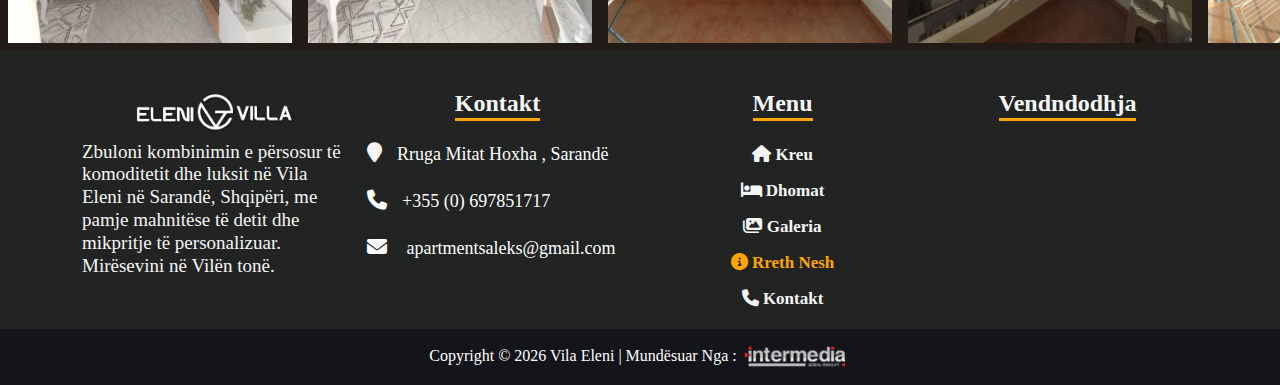
==== commit c13482b7: "done" ====
--- a/about-sq.html
+++ b/about-sq.html
@@ -4,8 +4,8 @@
     <meta charset="UTF-8">
     <meta name="viewport" content="width=device-width, initial-scale=1.0">
     <title>Rreth Nesh - Vila Eleni , Sarandë , Shqipëri</title>
-    <meta name="description" content="">
-    <meta name="keywords" content="Rreth Nesh - Vila Eleni, Sarandë , Shqipëri , ">
+    <meta name="description" content="Zbulo Vila Eleni, një butik hotel premier në Sarandë, Shqipëri, që ofron akomodime luksoze me pamje mahnitëse të detit Jon dhe mikpritje të jashtëzakonshme.">
+    <meta name="keywords" content="Rreth nesh - Vila Eleni, Sarandë, Shqipëri, Hotel , Vila , Bregdetare , Pushime, Hoteli më i mirë , Pushime Familjare , Wifi , Parking">
     <meta name="google-site-verification" content="VBBXbdI32-JaBuuOkWz5NeAeNk-Iu5e2lK04XvJz4yU" />
     <link rel="icon" href="assets/icon/logo.png" />
     <!--Font-Awasome-->
@@ -102,10 +102,10 @@
         <!--About Us-->
         <section class="container">
             <div class="row">
-                <div class="col-md-4">
+                <div class="col-md-3">
                     <img src="assets/image/7.jpeg" class="img-fluid" alt="">
                 </div>
-                <div class="col-md-4 mt-4">
+                <div class="col-md-6 mt-4" style="font-size: 21px;">
                     <div class="container">
                         <h1 class="text-center">Shtëpia Larg Shtëpisë</h1>
                         <p class="my-4">E vendosur përgjatë rivierës së bukur shqiptare, Vila Eleni ofron një përzierje
@@ -130,7 +130,7 @@
                         </div>
                     </div>
                 </div>
-                <div class="col-md-4  mb-4">
+                <div class="col-md-3  mb-4">
                     <img src="assets/image/6.jpeg" class="img-fluid" alt="">
                 </div>
             </div>
@@ -255,7 +255,7 @@
                             <h6 class="py-2">01</h6>
                             <h2>Maria</h2>
                             <p>Greqi</p>
-                            <p style="font-size: 16px;">
+                            <p style="font-size: 18px;">
                                 Kam pasur një qëndrim të jashtëzakonshëm në Vila Eleni. Pamja nga dhoma ime ishte
                                 befasuese dhe stafi shkoi lart e përtej për të më bërë të ndihem i mirëpritur.
                                 Vendndodhja është perfekte për të eksploruar Sarandën dhe zonat përreth. Unë ia
@@ -268,7 +268,7 @@
                             <h6 class="py-2">02</h6>
                             <h2>John</h2>
                             <p>SHBA</p>
-                            <p style="font-size: 16px;">
+                            <p style="font-size: 18px;">
                                 Vila Eleni i tejkaloi të gjitha pritshmëritë e mia. Dhomat janë të bollshme, të pastra
                                 dhe të pajisura mirë me gjithçka që ju nevojitet. Mikpritja ishte e pakrahasueshme, dhe
                                 mëngjesi ishte i shijshëm me një shumëllojshmëri opsionesh. Do të kthehem patjetër në
@@ -280,7 +280,7 @@
                             <h6 class="py-2">03</h6>
                             <h2>Anna</h2>
                             <p>Itali</p>
-                            <p style="font-size: 16px;">
+                            <p style="font-size: 18px;">
                                 Qëndrimi në Vila Eleni ishte një moment kulmor i pushimeve tona. Hoteli është i dekoruar
                                 dhe i mirëmbajtur bukur, dhe stafi është tepër miqësor dhe i dobishëm. Ne e shijuam
                                 vendndodhjen e përshtatshme, vetëm një shëtitje të shkurtër nga plazhi dhe restorantet
--- a/style.css
+++ b/style.css
@@ -358,19 +358,8 @@
 }
 
 /*Index-About*/
-.attraction-section-subtitle,
-.attraction-section-title {
-    font-family: "Playfair Display", serif;
-    font-weight: 400;
-    line-height: 1.2;
-    font-size: 0.875rem;
-    letter-spacing: 4.2px;
-    text-transform: uppercase;
-    color: rgb(0, 0, 0);
-}
-.attraction-section-title {
-    font-size: 35px;
-}
+.attraction-section-description  {
+font-size: 19px;}
 /*Index-Rooms*/
 .rooms h6 {
     color: #737a83;
@@ -590,13 +579,13 @@
 }
 
 .uititle {
-    font-size: 4rem;
+    font-size: 3.5rem;
     font-family: Gilda Display, serif;
 }
 
 /*Rooms*/
 #rooms-head {
-    background: url(assets/image/Template-Photo-1.webp) rgba(0, 0, 0, 0.5);
+    background: url(assets/image/5.jpeg) rgba(0, 0, 0, 0.5);
     background-size: cover;
     background-repeat: no-repeat;
     background-position: center;
@@ -606,10 +595,10 @@
     display: flex;
     align-items: center;
 }
-html body main section.rooms div.container div.row div.col-lg-12 div.room-content.h-100 div.room-img div#carouselExampleIndicators.carousel.slide div.carousel-inner,html body main section.rooms div.container div.row div.col-lg-12 div.room-content.h-100 div.room-img div#carouselExampleIndicators.carousel.slide.pointer-event div.carousel-inner div.carousel-item.active img.d-block.w-100{height: 85vh;}
+.carousel-inner{height: 85vh;}
 /*Gallery*/
 #gallery-head {
-    background: url(assets/image/Template-Photo-1.webp) rgba(0, 0, 0, 0.5);
+    background: url(assets/image/4.jpeg) rgba(0, 0, 0, 0.5);
     background-size: cover;
     background-repeat: no-repeat;
     background-position: center;
@@ -639,7 +628,7 @@
     display: flex;
     align-items: center;
 }
-
+html body main section.container div.row div.col-md-3 img.img-fluid{height: 100%;}
 .info-box {
     width: 300px;
     height: 40px;
@@ -862,11 +851,11 @@
         display: inline-block;
     }
 
-    #footer-logo {
+    #footer-logo,html body main section div.container div.row.align-items-center div.col-lg-5 div.my-4 {
         text-align: center;
         
     }
-
+    .carousel-inner{height: unset !important;}
     .fadeinleft,
     .fadein,
     .fadeinright,
@@ -876,10 +865,11 @@
     }
 
     .uititle {
-        font-size: 2.5rem;
-    }
-
+        font-size: 2.5rem;text-align: center;
+    }
+    .room-amenities p{margin: 25px;}
     .review-boxes {
-        margin: 0 0 0 25px;
-    }
+        padding: 25px;
+    }
+    html body main section div.container div.row.align-items-center div.col-lg-6.offset-lg-1 figure.ab-pic img{width: 100% !important;}
 }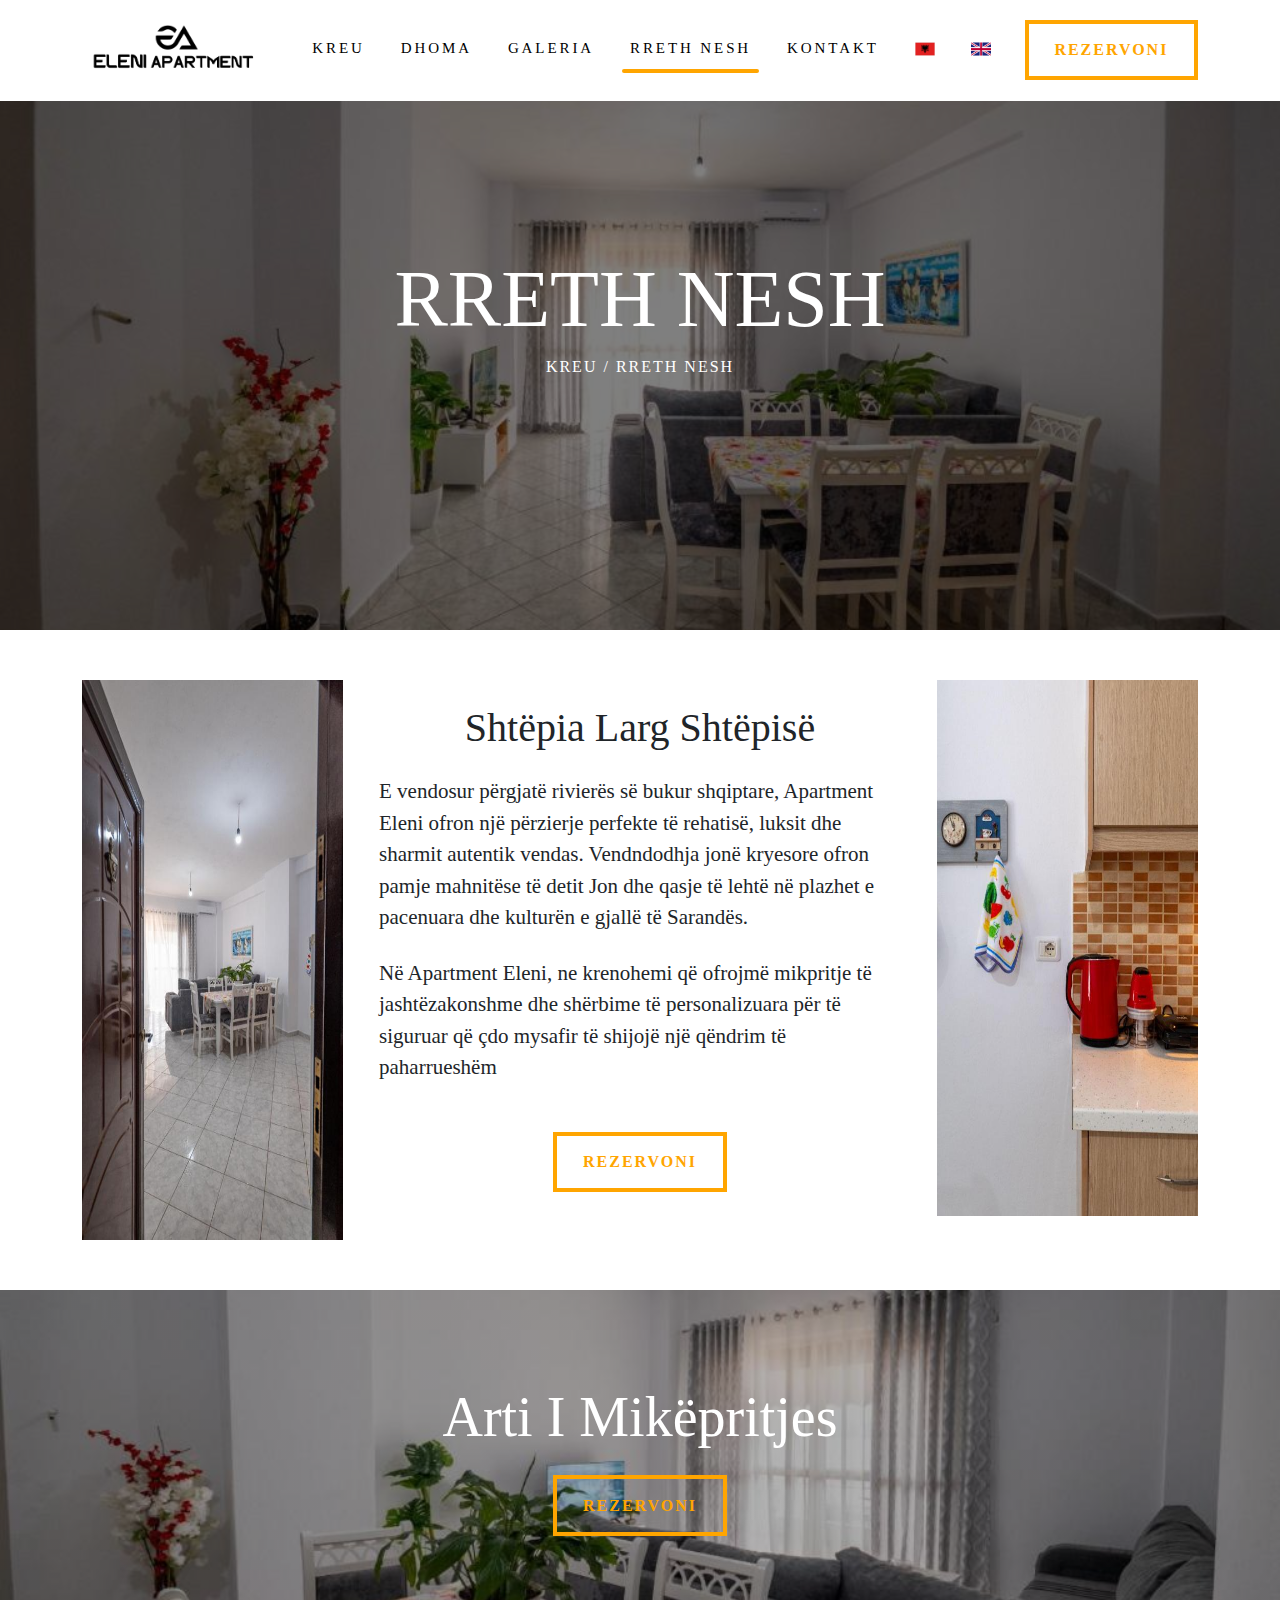
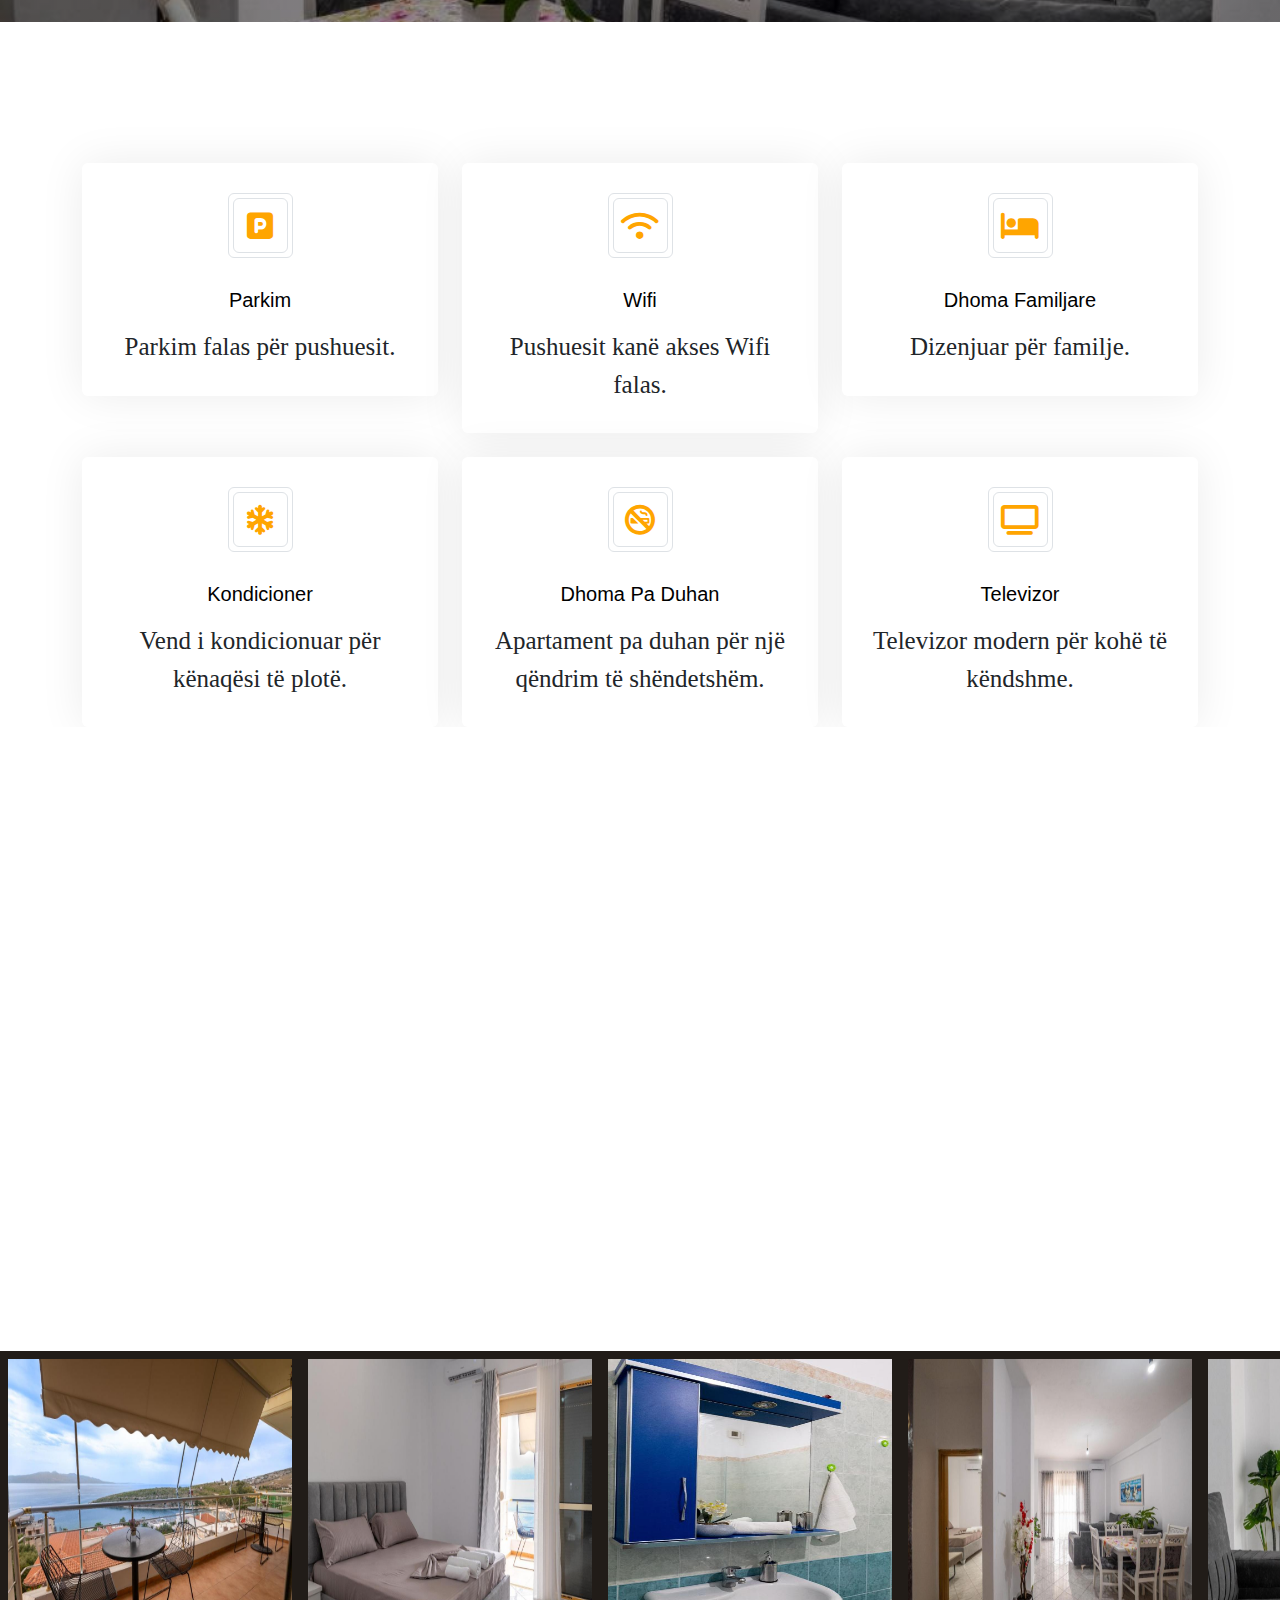
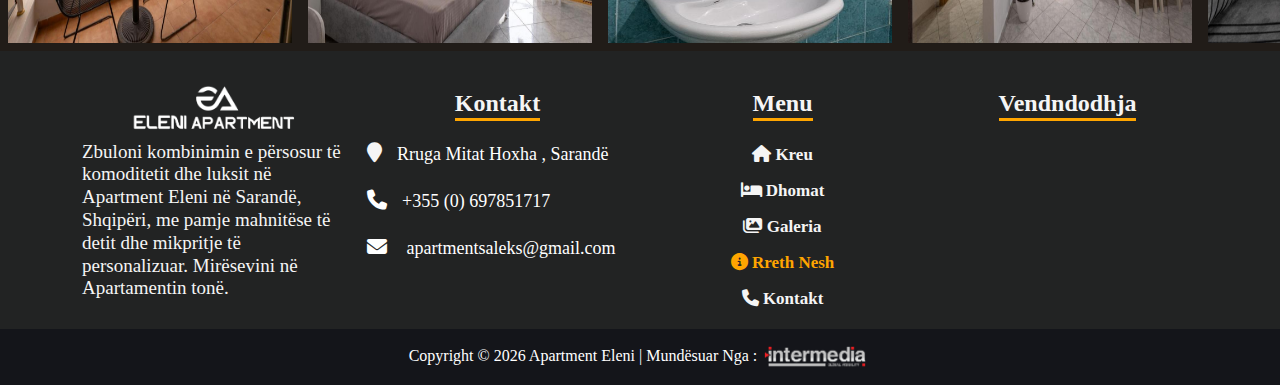
==== commit 561b0308: "update" ====
--- a/about-sq.html
+++ b/about-sq.html
@@ -3,9 +3,9 @@
 <head>
     <meta charset="UTF-8">
     <meta name="viewport" content="width=device-width, initial-scale=1.0">
-    <title>Rreth Nesh - Vila Eleni , Sarandë , Shqipëri</title>
-    <meta name="description" content="Zbulo Vila Eleni, një butik hotel premier në Sarandë, Shqipëri, që ofron akomodime luksoze me pamje mahnitëse të detit Jon dhe mikpritje të jashtëzakonshme.">
-    <meta name="keywords" content="Rreth nesh - Vila Eleni, Sarandë, Shqipëri, Hotel , Vila , Bregdetare , Pushime, Hoteli më i mirë , Pushime Familjare , Wifi , Parking">
+    <title>Rreth Nesh - Apartment Eleni , Sarandë , Shqipëri</title>
+    <meta name="description" content="Zbulo Apartment Eleni, një butik hotel premier në Sarandë, Shqipëri, që ofron akomodime luksoze me pamje mahnitëse të detit Jon dhe mikpritje të jashtëzakonshme.">
+    <meta name="keywords" content="Rreth nesh - Apartment Eleni, Sarandë, Shqipëri, Hotel , Apartament , Bregdetare , Pushime, Hoteli më i mirë , Pushime Familjare , Wifi , Parking">
     <meta name="google-site-verification" content="VBBXbdI32-JaBuuOkWz5NeAeNk-Iu5e2lK04XvJz4yU" />
     <link rel="icon" href="assets/icon/logo.png" />
     <!--Font-Awasome-->
@@ -103,18 +103,19 @@
         <section class="container">
             <div class="row">
                 <div class="col-md-3">
-                    <img src="assets/image/7.jpeg" class="img-fluid" alt="">
+                    <img src="assets/image/26.jpg" class="img-fluid" alt="">
                 </div>
                 <div class="col-md-6 mt-4" style="font-size: 21px;">
                     <div class="container">
                         <h1 class="text-center">Shtëpia Larg Shtëpisë</h1>
-                        <p class="my-4">E vendosur përgjatë rivierës së bukur shqiptare, Vila Eleni ofron një përzierje
+                        <p class="my-4">E vendosur përgjatë rivierës së bukur shqiptare, Apartment Eleni ofron një
+                            përzierje
                             perfekte të rehatisë, luksit dhe sharmit autentik vendas. Vendndodhja jonë kryesore ofron
                             pamje mahnitëse të detit Jon dhe qasje të lehtë në plazhet e pacenuara dhe kulturën e gjallë
                             të Sarandës.
                         </p>
                         <p>
-                            Në Vila Eleni, ne krenohemi që ofrojmë mikpritje të jashtëzakonshme dhe shërbime të
+                            Në Apartment Eleni, ne krenohemi që ofrojmë mikpritje të jashtëzakonshme dhe shërbime të
                             personalizuara për të siguruar që çdo mysafir të shijojë një qëndrim të paharrueshëm
                         </p>
                         <div class="d-flex justify-content-center my-5">
@@ -131,7 +132,7 @@
                     </div>
                 </div>
                 <div class="col-md-3  mb-4">
-                    <img src="assets/image/6.jpeg" class="img-fluid" alt="">
+                    <img src="assets/image/27.jpg" class="img-fluid" alt="">
                 </div>
             </div>
         </section>
@@ -166,7 +167,7 @@
                 <h1 class="fadeinright text-center mb-4 uititle"> Komoditet &amp; & Facilitet Tona</h1>
                 <div class="row g-4">
                     <div class="col-lg-4 col-md-6 wow fadeInUp" data-wow-delay="0.1s">
-                        <a class="service-item rounded" href="rooms.html">
+                        <a class="service-item rounded" href="rooms-sq.html">
                             <div class="service-icon bg-transparent border rounded p-1">
                                 <div
                                     class="w-100 h-100 border rounded d-flex align-items-center justify-content-center">
@@ -178,7 +179,7 @@
                         </a>
                     </div>
                     <div class="col-lg-4 col-md-6 wow fadeInUp" data-wow-delay="0.2s">
-                        <a class="service-item rounded" href="rooms.html">
+                        <a class="service-item rounded" href="rooms-sq.html">
                             <div class="service-icon bg-transparent border rounded p-1">
                                 <div
                                     class="w-100 h-100 border rounded d-flex align-items-center justify-content-center">
@@ -190,7 +191,7 @@
                         </a>
                     </div>
                     <div class="col-lg-4 col-md-6 wow fadeInUp" data-wow-delay="0.3s">
-                        <a class="service-item rounded" href="rooms.html">
+                        <a class="service-item rounded" href="rooms-sq.html">
                             <div class="service-icon bg-transparent border rounded p-1">
                                 <div
                                     class="w-100 h-100 border rounded d-flex align-items-center justify-content-center">
@@ -203,7 +204,7 @@
                         </a>
                     </div>
                     <div class="col-lg-4 col-md-6 wow fadeInUp" data-wow-delay="0.4s">
-                        <a class="service-item rounded" href="rooms.html">
+                        <a class="service-item rounded" href="rooms-sq-sq.html">
                             <div class="service-icon bg-transparent border rounded p-1">
                                 <div
                                     class="w-100 h-100 border rounded d-flex align-items-center justify-content-center">
@@ -216,7 +217,7 @@
                         </a>
                     </div>
                     <div class="col-lg-4 col-md-6 wow fadeInUp" data-wow-delay="0.5s">
-                        <a class="service-item rounded" href="rooms.html">
+                        <a class="service-item rounded" href="rooms-sq.html">
                             <div class="service-icon bg-transparent border rounded p-1">
                                 <div
                                     class="w-100 h-100 border rounded d-flex align-items-center justify-content-center">
@@ -225,11 +226,11 @@
                             </div>
                             <h5 class="mb-3" style="font-size: 20px; font-family:sans-serif; color: #000;">Dhoma Pa
                                 Duhan</h5>
-                            <p class="text-body mb-0">Vila pa duhan për një qëndrim të shëndetshëm.</p>
+                            <p class="text-body mb-0">Apartament pa duhan për një qëndrim të shëndetshëm.</p>
                         </a>
                     </div>
                     <div class="col-lg-4 col-md-6 wow fadeInUp" data-wow-delay="0.6s">
-                        <a class="service-item rounded" href="rooms.html">
+                        <a class="service-item rounded" href="rooms-sq.html">
                             <div class="service-icon bg-transparent border rounded p-1">
                                 <div
                                     class="w-100 h-100 border rounded d-flex align-items-center justify-content-center">
@@ -256,7 +257,7 @@
                             <h2>Maria</h2>
                             <p>Greqi</p>
                             <p style="font-size: 18px;">
-                                Kam pasur një qëndrim të jashtëzakonshëm në Vila Eleni. Pamja nga dhoma ime ishte
+                                Kam pasur një qëndrim të jashtëzakonshëm në Apartment Eleni. Pamja nga dhoma ime ishte
                                 befasuese dhe stafi shkoi lart e përtej për të më bërë të ndihem i mirëpritur.
                                 Vendndodhja është perfekte për të eksploruar Sarandën dhe zonat përreth. Unë ia
                                 rekomandoj shumë këtë hotel kujtdo që viziton Shqipërinë!”
@@ -269,7 +270,8 @@
                             <h2>John</h2>
                             <p>SHBA</p>
                             <p style="font-size: 18px;">
-                                Vila Eleni i tejkaloi të gjitha pritshmëritë e mia. Dhomat janë të bollshme, të pastra
+                                Apartment Eleni i tejkaloi të gjitha pritshmëritë e mia. Dhomat janë të bollshme, të
+                                pastra
                                 dhe të pajisura mirë me gjithçka që ju nevojitet. Mikpritja ishte e pakrahasueshme, dhe
                                 mëngjesi ishte i shijshëm me një shumëllojshmëri opsionesh. Do të kthehem patjetër në
                                 udhëtimin tim të radhës në Sarandë”.</p>
@@ -281,7 +283,8 @@
                             <h2>Anna</h2>
                             <p>Itali</p>
                             <p style="font-size: 18px;">
-                                Qëndrimi në Vila Eleni ishte një moment kulmor i pushimeve tona. Hoteli është i dekoruar
+                                Qëndrimi në Apartment Eleni ishte një moment kulmor i pushimeve tona. Hoteli është i
+                                dekoruar
                                 dhe i mirëmbajtur bukur, dhe stafi është tepër miqësor dhe i dobishëm. Ne e shijuam
                                 vendndodhjen e përshtatshme, vetëm një shëtitje të shkurtër nga plazhi dhe restorantet
                                 lokale. Faleminderit për një përvojë të mrekullueshme!"</p>
@@ -296,32 +299,66 @@
             <div class="slider">
                 <div class="slide-track">
                     <div class="slide">
-                        <img src="assets/image/1.jpeg" height="300" width="300" class="p-2" alt="" />
-                    </div>
-                    <div class="slide">
-                        <img src="assets/image/2.jpeg" height="300" width="300" class="p-2" alt="" />
-                    </div>
-                    <div class="slide">
-                        <img src="assets/image/3.jpeg" height="300" width="300" class="p-2" alt="" />
-                    </div>
-                    <div class="slide">
-                        <img src="assets/image/4.jpeg" height="300" width="300" class="p-2" alt="" />
-                    </div>
-                    <div class="slide">
-                        <img src="assets/image/5.jpeg" height="300" width="300" class="p-2" alt="" />
-                    </div>
-                    <div class="slide">
-                        <img src="assets/image/6.jpeg" height="300" width="300" class="p-2" alt="" />
-                    </div>
-                    <div class="slide">
-                        <img src="assets/image/7.jpeg" height="300" width="300" class="p-2" alt="" />
-                    </div>
-                    <div class="slide">
-                        <img src="assets/image/8.jpeg" height="300" width="300" class="p-2" alt="" />
-                    </div>
-                    <div class="slide">
-                        <img src="assets/image/9.jpeg" height="300" width="300" class="p-2" alt="" />
-                    </div>
+                        <img src="assets/image/1.jpg" height="300" width="300" class="p-2" alt="" />
+                    </div>
+                    <div class="slide">
+                        <img src="assets/image/2.jpg" height="300" width="300" class="p-2" alt="" />
+                    </div>
+                    <div class="slide">
+                        <img src="assets/image/3.jpg" height="300" width="300" class="p-2" alt="" />
+                    </div>
+                    <div class="slide">
+                        <img src="assets/image/4.jpg" height="300" width="300" class="p-2" alt="" />
+                    </div>
+                    <div class="slide">
+                        <img src="assets/image/5.jpg" height="300" width="300" class="p-2" alt="" />
+                    </div>
+                    <div class="slide">
+                        <img src="assets/image/6.jpg" height="300" width="300" class="p-2" alt="" />
+                    </div>
+                    <div class="slide">
+                        <img src="assets/image/7.jpg" height="300" width="300" class="p-2" alt="" />
+                    </div>
+                    <div class="slide">
+                        <img src="assets/image/8.jpg" height="300" width="300" class="p-2" alt="" />
+                    </div>
+                    <div class="slide">
+                        <img src="assets/image/9.jpg" height="300" width="300" class="p-2" alt="" />
+                    </div>
+                    <div class="slide">
+                        <img src="assets/image/10.jpg" height="300" width="300" class="p-2" alt="" />
+                    </div>
+                    <div class="slide">
+                        <img src="assets/image/11.jpg" height="300" width="300" class="p-2" alt="" />
+                    </div>
+                    <div class="slide">
+                        <img src="assets/image/12.jpg" height="300" width="300" class="p-2" alt="" />
+                    </div>
+                    <div class="slide">
+                        <img src="assets/image/13.jpg" height="300" width="300" class="p-2" alt="" />
+                    </div>
+                    <div class="slide">
+                        <img src="assets/image/14.jpg" height="300" width="300" class="p-2" alt="" />
+                    </div>
+                    <div class="slide">
+                        <img src="assets/image/15.jpg" height="300" width="300" class="p-2" alt="" />
+                    </div>
+                    <div class="slide">
+                        <img src="assets/image/16.jpg" height="300" width="300" class="p-2" alt="" />
+                    </div>
+                    <div class="slide">
+                        <img src="assets/image/17.jpg" height="300" width="300" class="p-2" alt="" />
+                    </div>
+                    <div class="slide">
+                        <img src="assets/image/18.jpg" height="300" width="300" class="p-2" alt="" />
+                    </div>
+                    <div class="slide">
+                        <img src="assets/image/19.jpg" height="300" width="300" class="p-2" alt="" />
+                    </div>
+                    <div class="slide">
+                        <img src="assets/image/20.jpg" height="300" width="300" class="p-2" alt="" />
+                    </div>
+
                 </div>
             </div>
         </section>
@@ -336,9 +373,10 @@
                                     <img src="assets/icon/logo-white.png" height="60px">
                                 </a>
                                 <p>
-                                    Zbuloni kombinimin e përsosur të komoditetit dhe luksit në Vila Eleni në Sarandë,
+                                    Zbuloni kombinimin e përsosur të komoditetit dhe luksit në Apartment Eleni në
+                                    Sarandë,
                                     Shqipëri, me pamje mahnitëse të detit dhe mikpritje të personalizuar. Mirësevini në
-                                    Vilën tonë.
+                                    Apartamentin tonë.
                                 </p>
                             </h2>
                         </div>
@@ -388,7 +426,7 @@
             <div class="copyright">
                 <div class="text-center text-white p-2" style="background-color: #14151a;">
                     Copyright ©
-                    <script>document.write(new Date().getFullYear());</script> Vila Eleni | Mundësuar Nga : <a
+                    <script>document.write(new Date().getFullYear());</script> Apartment Eleni | Mundësuar Nga : <a
                         href="https://intermedia.al/"><img src="assets/icon/intermediaLogo1.png" class="img-fluid"
                             width="110px" alt=""></a>
                 </div>
--- a/style.css
+++ b/style.css
@@ -570,7 +570,7 @@
 
 /*Counter*/
 .counter {
-    background-image: linear-gradient(rgba(0, 0, 0, 0.3), rgba(0, 0, 0, 0.3)), url('assets/image/3.jpeg');
+    background-image: linear-gradient(rgba(0, 0, 0, 0.3), rgba(0, 0, 0, 0.3)), url('assets/image/13.jpg');
     background-position: center;
     background-repeat: no-repeat;
     background-size: cover;
@@ -618,7 +618,7 @@
 
 /*About Us*/
 #about-head {
-    background: url(assets/image/5.jpeg) rgba(0, 0, 0, 0.5);
+    background: url(assets/image/32.jpg) rgba(0, 0, 0, 0.5);
     background-size: cover;
     background-repeat: no-repeat;
     background-position: center;
@@ -644,7 +644,7 @@
 
 /*Contact Us*/
 #contact-head {
-    background: url(assets/image/3.jpeg) rgba(0, 0, 0, 0.5);
+    background: url(assets/image/34.jpg) rgba(0, 0, 0, 0.5);
     background-size: cover;
     background-repeat: no-repeat;
     background-position: center;
@@ -832,7 +832,7 @@
     }
 
     #btn-back-to-top,
-    .info-box,
+    .info-box,.rooms .tagline::before,
     .mySwiper .box-slider .content-box.style-2 .sub-title {
         display: none !important;
     }
@@ -871,5 +871,6 @@
     .review-boxes {
         padding: 25px;
     }
+    .rooms{text-align:center;margin-top:30px;}
     html body main section div.container div.row.align-items-center div.col-lg-6.offset-lg-1 figure.ab-pic img{width: 100% !important;}
 }